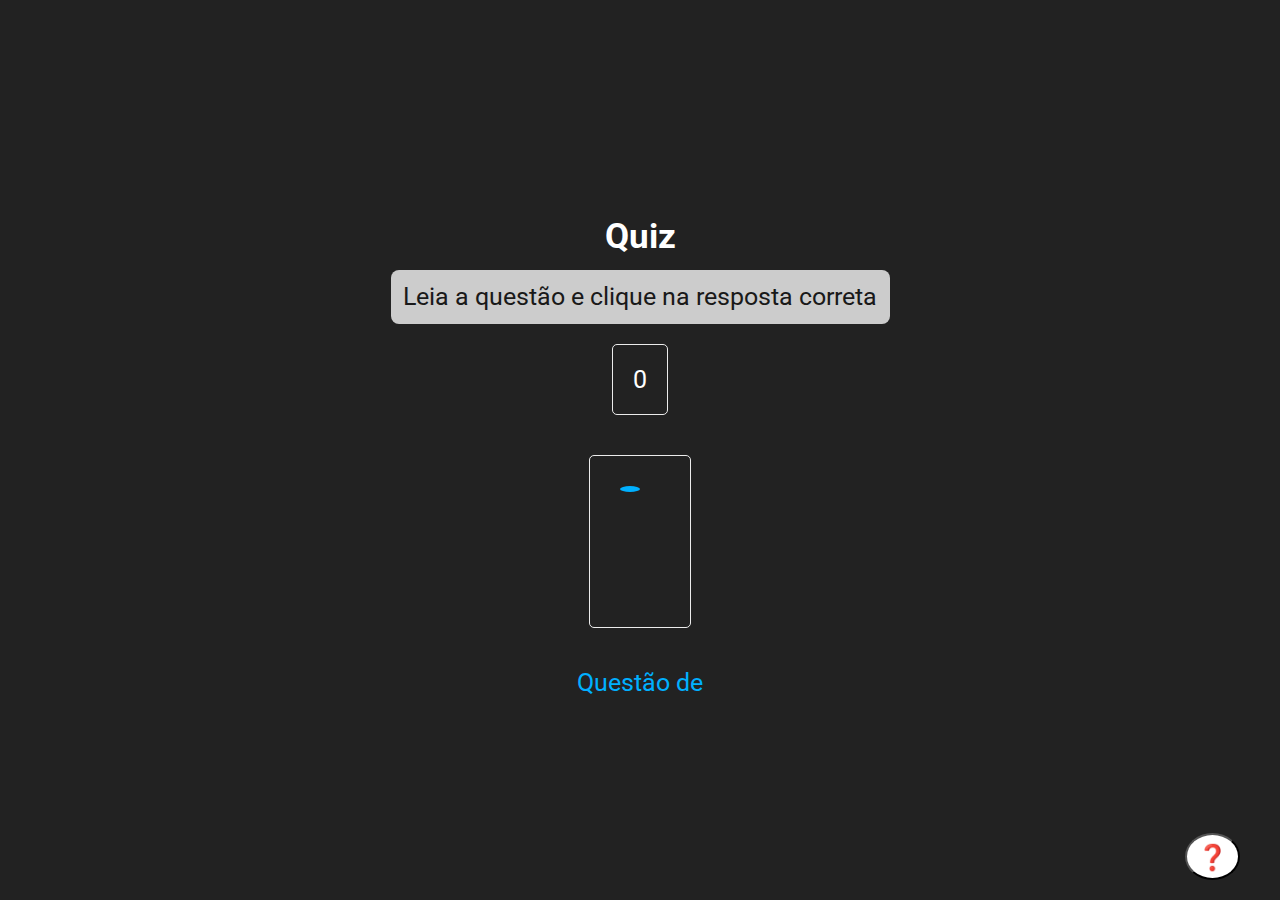
==== index.html @ 4c2bde74 "cards" ====
<!DOCTYPE html>
<html lang="pt-br">

<head>
    <link rel="icon" href="images/favicon.png" />
    <meta charset="UTF-8">
    <meta http-equiv="X-UA-Compatible" content="IE=edge">
    <meta name="viewport" content="width=device-width, initial-scale=1.0">
    <title>Aula 20 de JS</title>
    <!-- CSS externo -->
    <link rel="stylesheet" href="./css/styles.css" />
    <link rel="stylesheet" href="css/help.css">
</head>

<body>

    <main class="tela-principal">
        <section class='conteudos'>

            <h1>Quiz</h1>

            <article class='centro' id='instrucoes'>
                Leia a questão e clique na resposta correta
            </article>

            <span id="point">0</span>

            <article class='questoes'>
                <header class='questao'>
                    <span id='numQuestao'></span>
                    <h2 id='pergunta'></h2>
                </header>
                <div class='corpo'>
                    <ol type='A' id='alternativas'>
                        <li id='a' value='1A' class='respostas'></li>
                        <li id='b' value='1B' class='respostas'></li>
                        <li id='c' value='1C' class='respostas'></li>
                    </ol>
                </div>
            </article>
            <article id='aviso'>Questão <span id='numero'></span> de <span id='total'></span></article>
        </section>
        <div class="modal">
           <div class="card">💡</div>
           <div class="card"></div>
           <div class="card"></div>
        </div>
        <button type="button" title="button de ajuda" class="help">❓</button>
       
    </main>
    <!-- JS externo -->
    <script src="js/ModalHelp.js"></script>
    <script src="js/mock.js"></script>
    <script src="js/main.js"></script>
   
</body>

</html>
---- css/styles.css ----
@import url('https://fonts.googleapis.com/css2?family=Roboto:wght@100;300;400;500;700&display=swap');

* {
    margin: 0;
    padding: 0;
    box-sizing: border-box;
    font-family: 'Roboto', sans-serif;
    font-size: 1.25rem;
}

body {
    width: 100vw;
    height: 100vh;
    background: #222;
    color: #fff;
}

main {
    width: 100%;
    height: 100%;
    display: flex;
    align-items: center;
    justify-content: center;
}

section {
    width: 100%;
    margin: 0 auto;
    display: flex;
    flex-direction: column;
    justify-content: center;
    align-items: center;
}

h1 {
    text-align: center;
    font-size: 1.75rem;
    margin: 0.625rem;
}

.centro {
    text-align: center;
}

.questao {
    display: flex;
    align-items: center;
}

#numQuestao {
    display: block;
    background: #00b0ff;
    padding: 4px 10px 2px 10px;
    border-radius: 50%;
}

#pergunta {
    margin-left: 1rem;
}

/* article que acomoda a questao completa */
.questoes {
    padding: 1.5rem;
    border: 1px solid #ececec;
    border-radius: 5px;
    margin-bottom: 2rem;
}

.questoes ol li {
    display: block;
    border-radius: 8px;
    margin-top: 15px;
    padding: 10px;
}

.questoes ol li:hover {
    background: #00b0ff;
    cursor: pointer;
}

.bloqueado {
    display: none;
}

.bloqueado li:hover {
    display: none;
}

#instrucoes {
    background: #ccc;
    color: #191919;
    padding: 0.625rem;
    border-radius: 8px;

    display: flex;
    justify-content: center;
    margin-bottom: 1rem;
    animation: piscar .75s infinite alternate;
}

#aviso {
    color: #00b0ff;
}

/* ANIMACAO */

/* Animar o input */
@keyframes piscar {
    0% {
        filter: drop-shadow(0 0 15px #00b0ff);
        -webkit-filter: drop-shadow(0 0 15px #00b0ff);
        -moz-filter: drop-shadow(0 0 15px #00b0ff);
        -o-filter: drop-shadow(0 0 15px #00b0ff);
        -ms-filter: drop-shadow(0 0 15px #00b0ff);
    }
    100% {
    }
}

.animar {
    animation: piscar .75s infinite alternate;
}

.aparecer {
    animation: aparecer .5s infinite alternate;
}

#restart{
    border: none;
    padding: 12px;
    margin-top: 16px;
    border-radius: 8px;
    font-size: 0.9rem;
    background-color: rgb(227, 75, 55);
    color: #fff;
    cursor: pointer;
}

#restart:hover{
    transition: all 0.2s ease-in;
    background-color: rgb(227, 75, 55, 0.7);;
}

#point{
    padding: 1rem;
    border: 1px solid #ececec;
    text-align: center;
    border-radius: 5px;
    margin-bottom: 2rem;
}

@keyframes aparecer {
    0% {
        opacity: 0
    }
    100% {
        opacity: 1
    }
}
---- css/help.css ----
.help{
    position: fixed;
    background-color: #fff;
    right: 40px;
    bottom: 20px;
    padding: 8px 10px 6px 10px;
    border-radius: 50%;
}

.modal {
    position: absolute;
    bottom: 15%;
    right: 3%;
    background-color: #fff;
    color: #191919;
    padding: 10px;
    border-radius: 8px;
    font-size: 0.8rem;
    display: none;
}

.card {
    width: 60px;
    height: 60px;
    display: flex;
    align-items: center;
    justify-content: center;
    border: 1px solid red;
    border-radius: 5px;
    margin: 10px;
    cursor: pointer;
}

.card:hover{
    background-color: red;
}

.active{
    display: flex;
}
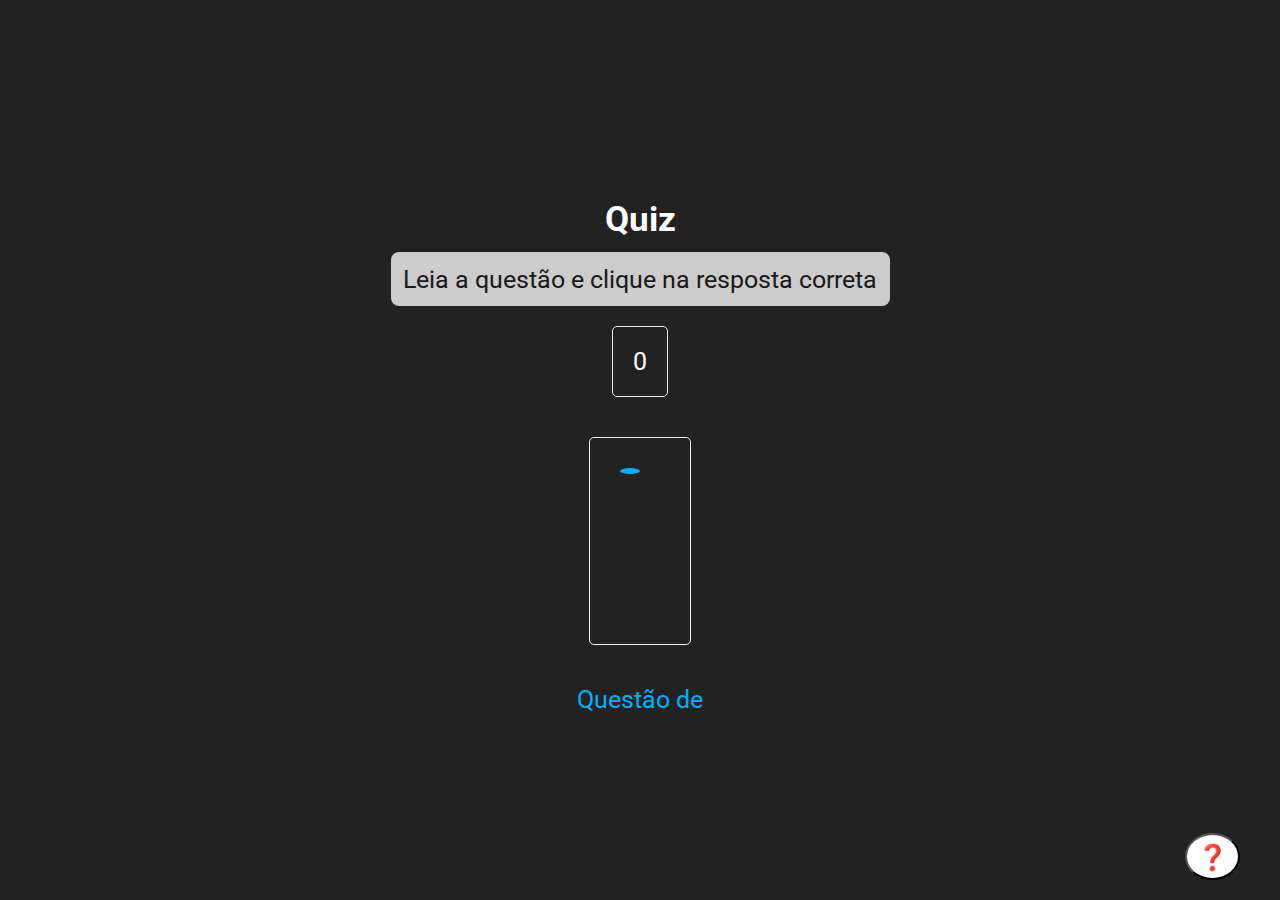
==== commit 83fa0058: "50%" ====
--- a/index.html
+++ b/index.html
@@ -7,7 +7,6 @@
     <meta http-equiv="X-UA-Compatible" content="IE=edge">
     <meta name="viewport" content="width=device-width, initial-scale=1.0">
     <title>Aula 20 de JS</title>
-    <!-- CSS externo -->
     <link rel="stylesheet" href="./css/styles.css" />
     <link rel="stylesheet" href="css/help.css">
 </head>
@@ -35,23 +34,25 @@
                         <li id='a' value='1A' class='respostas'></li>
                         <li id='b' value='1B' class='respostas'></li>
                         <li id='c' value='1C' class='respostas'></li>
+                        <li id='d' value='1D' class='respostas'></li>
                     </ol>
                 </div>
             </article>
             <article id='aviso'>Questão <span id='numero'></span> de <span id='total'></span></article>
         </section>
         <div class="modal">
-           <div class="card">💡</div>
-           <div class="card"></div>
-           <div class="card"></div>
+           <div class="card" data-card="50%">💡</div>
+           <div class="card" data-card="Plateia">👨‍👩‍👧‍👧</div>
+           <div class="card" data-card="Pular">🏃🏿</div>
         </div>
         <button type="button" title="button de ajuda" class="help">❓</button>
-       
     </main>
     <!-- JS externo -->
+    
+    <script src="js/mock.js"></script>
+    <script src="Js/powers.js"></script>
+    <script src="js/main.js"></script>
     <script src="js/ModalHelp.js"></script>
-    <script src="js/mock.js"></script>
-    <script src="js/main.js"></script>
    
 </body>
 
--- a/css/styles.css
+++ b/css/styles.css
@@ -9,7 +9,7 @@
 }
 
 body {
-    width: 100vw;
+    width: 100%;
     height: 100vh;
     background: #222;
     color: #fff;
--- a/css/help.css
+++ b/css/help.css
@@ -31,6 +31,29 @@
     cursor: pointer;
 }
 
+.block{
+    position: relative;
+    pointer-events: none;
+}
+
+.block::after{
+    position: absolute;
+    content: '';
+    width: 3px;
+    height: 100%;
+    background-color: red;
+    transform: rotate(45deg);
+}
+
+.block::before{
+    position: absolute;
+    content: '';
+    width: 3px;
+    height: 100%;
+    background-color: red;
+    transform: rotate(-45deg);
+}
+
 .card:hover{
     background-color: red;
 }
